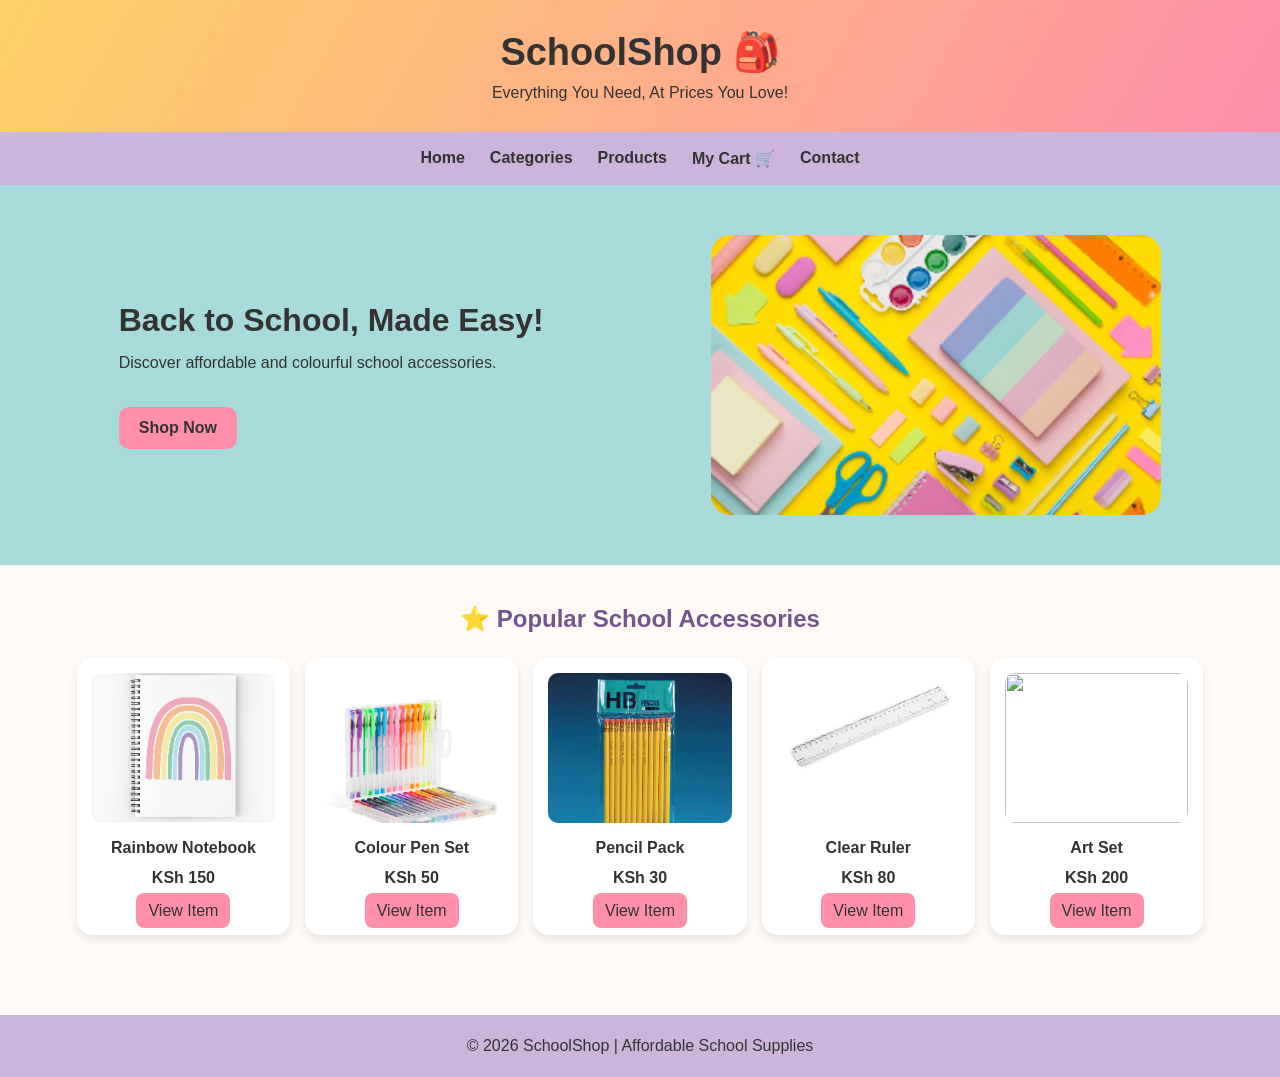
==== index.html @ 613f066f "Rename Index.html to index.html" ====
<!DOCTYPE html>
<html>
<head>
    <title>SchoolShop | Home</title>
    <link rel="stylesheet" href="style.css">
</head>
<body>

<header>
    <h1>SchoolShop 🎒</h1>
    <p>Everything You Need, At Prices You Love!</p>
</header>

<nav>
    <a href="index.html">Home</a>
    <a href="categories.html">Categories</a>
    <a href="product.html">Products</a>
    <a href="cart.html">My Cart 🛒</a>
    <a href="contact.html">Contact</a>
</nav>

<section class="hero">
    <div>
        <h2>Back to School, Made Easy!</h2>
        <p>Discover affordable and colourful
        school accessories.</p>
        <a href="categories.html" class="shop-btn">
            Shop Now
        </a>
    </div>

    <img src="school-banner.png"
    alt="School stationery">
</section>


<section class="section">
    <h2>⭐ Popular School Accessories</h2>

    <div class="product-table">

        <div class="item">
            <img src="notebook.png">
            <h3>Rainbow Notebook</h3>
            <p>KSh 150</p>
            <a href="cart.html">View Item</a>
        </div>

        <div class="item">
            <img src="pens.png">
            <h3>Colour Pen Set</h3>
            <p>KSh 50</p>
            <a href="cart.html">View Item</a>
        </div>

        <div class="item">
            <img src="pencils.png">
            <h3>Pencil Pack</h3>
            <p>KSh 30</p>
            <a href="cart.html">View Item</a>
        </div>

        <div class="item">
            <img src="ruler.png">
            <h3>Clear Ruler</h3>
            <p>KSh 80</p>
            <a href="cart.html">View Item</a>
        </div>

        <div class="item">
            <img src="artset.png">
            <h3>Art Set</h3>
            <p>KSh 200</p>
            <a href="cart.html">View Item</a>
        </div>

    </div>
</section>


<footer>
    <p>© 2026 SchoolShop | Affordable School Supplies</p>
</footer>


</body>
</html>
---- style.css ----
* {
    margin: 0;
    padding: 0;
    box-sizing: border-box;
}

body {
    font-family: Arial, sans-serif;
    background-color: #fffaf5;
    color: #333;
}

/* HEADER */
header {
    background: linear-gradient(120deg, #ffd166, #ff8fab);
    text-align: center;
    padding: 30px;
}

header h1 {
    font-size: 38px;
    color: #333;
    margin-bottom: 10px;
}

/* NAVIGATION */
nav {
    background-color: #cdb4db;
    display: flex;
    justify-content: center;
    flex-wrap: wrap;
    gap: 25px;
    padding: 17px;
}

nav a {
    text-decoration: none;
    color: #333;
    font-weight: bold;
}

nav a:hover {
    color: white;
}

/* HOMEPAGE BANNER */
.hero {
    display: flex;
    align-items: center;
    justify-content: space-around;
    gap: 30px;
    padding: 50px;
    background-color: #a8dadc;
}

.hero h2 {
    font-size: 32px;
    margin-bottom: 15px;
}

.hero p {
    margin-bottom: 25px;
}

.hero img {
    width: 45%;
    max-width: 450px;
    height: 280px;
    object-fit: cover;
    border-radius: 20px;
}

/* BUTTONS */
button, .shop-btn {
    background-color: #ff8fab;
    color: #333;
    border: none;
    padding: 12px 20px;
    border-radius: 10px;
    cursor: pointer;
    font-weight: bold;
    text-decoration: none;
    display: inline-block;
    margin-top: 10px;
}

button:hover, .shop-btn:hover {
    background-color: #ffd166;
    transform: translateY(-2px);
}

/* SECTIONS */
.section {
    padding: 40px 6%;
    text-align: center;
}

.section h2 {
    margin-bottom: 25px;
    color: #72558c;
}

/* PRODUCT CARDS */
.product-grid {
    display: grid;
    grid-template-columns: repeat(auto-fit, minmax(220px, 1fr));
    gap: 25px;
}

.product-card {
    background-color: white;
    border-radius: 18px;
    padding: 18px;
    box-shadow: 0 4px 12px rgba(0,0,0,0.08);
    transition: 0.3s;
}

.product-card:hover {
    transform: translateY(-7px);
    box-shadow: 0 8px 18px rgba(0,0,0,0.15);
}

.product-card img {
    width: 100%;
    height: 190px;
    object-fit: cover;
    border-radius: 12px;
    margin-bottom: 15px;
}

.product-card h3 {
    margin-bottom: 10px;
}

.product-card p {
    margin: 10px 0;
    line-height: 1.5;
}

/* CONTACT FORM */
.contact-box {
    max-width: 550px;
    margin: auto;
    background: #f1e5f7;
    padding: 30px;
    border-radius: 18px;
    text-align: left;
}

.contact-box h2 {
    text-align: center;
}

input, textarea {
    width: 100%;
    padding: 13px;
    margin: 10px 0 20px;
    border: 1px solid #ccc;
    border-radius: 9px;
    font-family: Arial;
}

textarea {
    height: 130px;
    resize: vertical;
}

/* CART */
#cart-items {
    max-width: 700px;
    margin: 20px auto;
}

.cart-item {
    background: white;
    padding: 15px;
    margin: 12px 0;
    border-radius: 12px;
    display: flex;
    justify-content: space-between;
    align-items: center;
    gap: 12px;
}

.cart-item img {
    width: 65px;
    height: 65px;
    object-fit: cover;
    border-radius: 10px;
}

.cart-info {
    flex: 1;
    text-align: left;
}

.cart-item button {
    background-color: #ff8fab;
}

/* FOOTER */
footer {
    background-color: #cdb4db;
    text-align: center;
    padding: 22px;
    margin-top: 40px;
}

/* MOBILE RESPONSIVENESS */
@media (max-width: 650px) {
    .hero {
        flex-direction: column;
        text-align: center;
        padding: 30px 20px;
    }

    .hero img {
        width: 100%;
    }

    nav {
        gap: 15px;
    }

    .cart-item {
        flex-wrap: wrap;
    }
}

.product-table {
    display: grid;
    grid-template-columns: repeat(5, 1fr);
    gap: 15px;
    margin-top: 25px;
}

.item {
    background-color: white;
    padding: 15px;
    border-radius: 15px;
    text-align: center;
    box-shadow: 0 4px 10px rgba(0,0,0,0.1);
}

.item img {
    width: 100%;
    height: 150px;
    object-fit: cover;
    border-radius: 10px;
}

.item h3 {
    margin: 12px 0;
    font-size: 16px;
}

.item p {
    margin-bottom: 15px;
    font-weight: bold;
}

.item a {
    background-color: #FF8FAB;
    color: #333;
    padding: 9px 12px;
    border-radius: 8px;
    text-decoration: none;
}

@media (max-width: 700px) {
    .product-table {
        grid-template-columns: repeat(2, 1fr);
    }
}
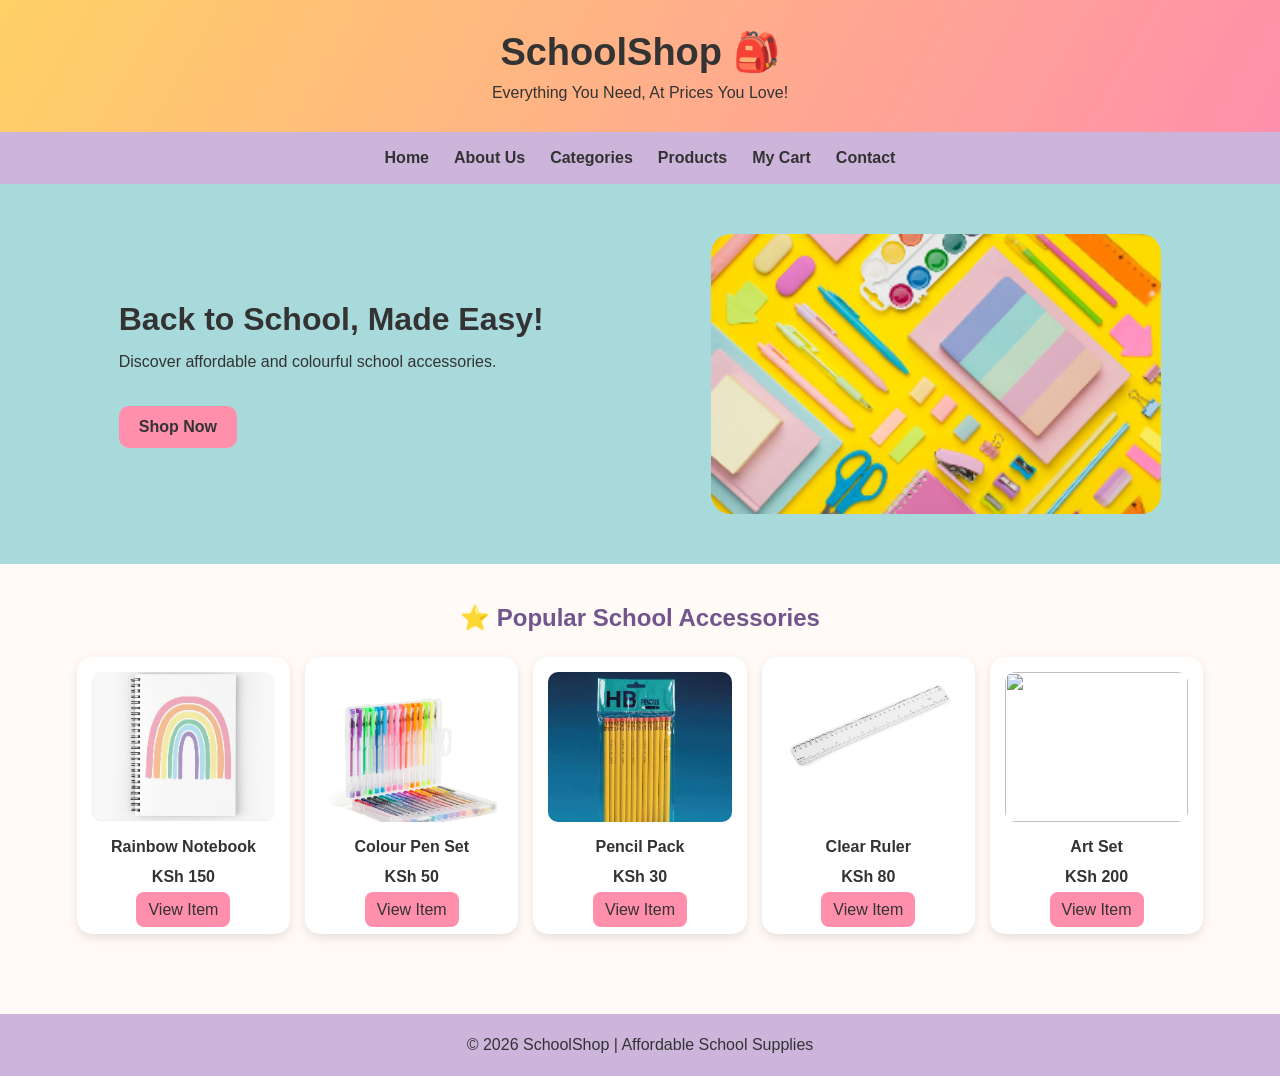
==== commit 6a30e17b: "Update index.html" ====
--- a/index.html
+++ b/index.html
@@ -14,9 +14,10 @@
 
 <nav>
     <a href="index.html">Home</a>
+    <a href="About.html">About Us</a>
     <a href="categories.html">Categories</a>
     <a href="product.html">Products</a>
-    <a href="cart.html">My Cart 🛒</a>
+    <a href="cart.html">My Cart </a>
     <a href="contact.html">Contact</a>
 </nav>
 
